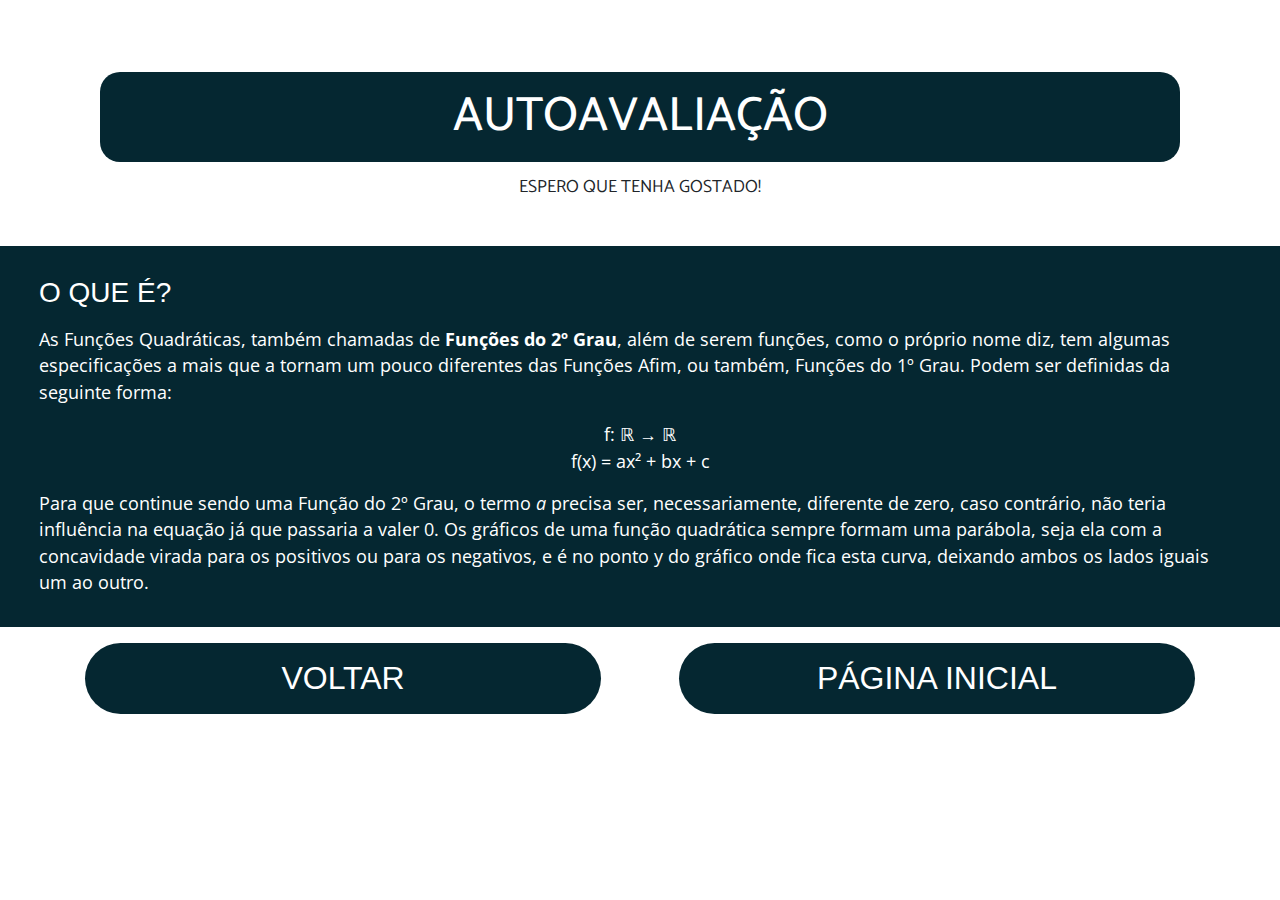
==== autoavaliacao.html @ 24d91ac8 "Versão Semi-Final" ====
<!DOCTYPE html>

<head>
    <meta charset="UTF-8" />
    <meta name="viewport" content="width=device-width, initial-scale=1.0" />
    <meta http-equiv="X-UA-Compatible" content="ie=edge" />
    <title>Portfolio - 2º Ciclo</title>
    <link type="text/css" rel="stylesheet" href="css/styles.css" />
    <link rel="preconnect" href="https://fonts.gstatic.com">
    <link href="https://fonts.googleapis.com/css2?family=Catamaran:wght@800&display=swap" rel="stylesheet">
    <link rel="stylesheet" href="bootstrap/css/bootstrap.min.css">
    <script src="bootstrap/js/bootstrap.min.js"></script>
    <link rel="stylesheet" href="css/fontawesome-free-5.15.3-web/css/all.min.css">
    <link rel="preconnect" href="https://fonts.gstatic.com">
    <link href="https://fonts.googleapis.com/css2?family=Open+Sans&display=swap" rel="stylesheet">
</head>

<body>

    <div class="container-fluid p-0">
        <div class="row mt-5">
            <div class="container">
                <div class="col mx-auto text-center">
                    <h2 class="titulo py-3 mt-4">AUTOAVALIAÇÃO</h2>
                </div>
            </div>
        </div>
        <div class="row">
            <div class="col mx-auto text-center center">
                <div class="container">
                    <p id="turma" class="bg-white px-2">ESPERO QUE TENHA GOSTADO!</p>
                </div>
            </div>
        </div>
    </div>
    <br>
    
     <!--O QUE É??!-->
    <div class="row">
        <div class="container-fluid">
            <div class="secao1 px-4 py-3">
                <div class=" col-lg-12">
                    <h3>O QUE É?</h3>

                    <p>As Funções Quadráticas, também chamadas de <b>Funções do 2º Grau</b>, além de serem funções, como o próprio nome diz, tem algumas especificações a mais que a tornam um pouco diferentes das Funções Afim, ou também, Funções do 1º Grau. Podem ser definidas da seguinte forma:</p>
                    <center>
                        <p>f: ℝ → ℝ<br>f(x) = ax² + bx + c</p>
                    </center>
                    <p>Para que continue sendo uma Função do 2º Grau, o termo <i>a</i> precisa ser, necessariamente, diferente de zero, caso contrário, não teria influência na equação já que passaria a valer 0. Os gráficos de uma função quadrática sempre formam uma parábola, seja ela com a concavidade virada para os positivos ou para os negativos, e é no ponto y do gráfico onde fica esta curva, deixando ambos os lados iguais um ao outro.</p>
                </div>
            </div>
        </div>
    </div>
   
    <div class="row center text-center">
        <div class="mt-3 mb-4 mx-4 col-lg-5 col-md-6 col-sm-6">
            <h2 class="botao "><a href="cont2.html" style="color: white">VOLTAR</a></h2>
        </div>
        <div class="mt-3 mx-4 mb-4 col-lg-5 col-md-6 col-sm-6">
            <h2 class="botao "><a href="index.html" style="color: white">PÁGINA INICIAL</a></h2>
        </div>
    </div>
</body>
<footer>

</footer>
---- css/styles.css ----
body {
    font-family: 'Open Sans', sans-serif;
}

p {
    font-family: 'Open Sans', sans-serif;
    font-size: 110%;

}

.cont {
    background-color: #052731;
    padding: 1em;
    align-content: center;
    justify-content: center;
}

.titulo {
    color: white;
    font-size: 3em;
    font-family: "Catamaran", sans-serif;
    background-color: #052731;
    border-radius: 20px;
}

.imagem {
    width: 80%;
    height: 80%;
}

.formas {
    border: solid 3px white;
    padding-bottom: 10px;
    padding-top: 10px;
    padding-left: 10px;
    padding-right: 20px;
}

.formas2 {
    border: solid 3px #052731;
    padding-bottom: 10px;
    padding-top: 10px;
    padding-left: 10px;
    padding-right: 20px;
}

.center {
    display: flex;
    justify-content: center;
    align-items: center;
}

h3 {
    padding-bottom: 0.3em;
    padding-top: 0.5em;
}

.bolinha {
    color: #052731;
    background-color: white;
    padding: 0.5em;
    border-radius: 2em;
}

.bolinha:hover {
    color: #052731;
    background-color: #4f7b88;
    padding: 0.5em;
    border-radius: 2em;
}

.botao {
    color: white;
    background-color: #052731;
    padding: 0.5em;
    border-radius: 2em;
}

#bloco {
    border: 10px solid black;
    width: 10%;
    height: 5%;
}

.secao1 {
    color: white;
    background-color: #052731;
}

.secao2 {
    color: #052731;
    background-color: white;
}

#turma {
    padding: 5px;
    font-family: "Catamaran", sans-serif;
    border-radius: 20px;
}

.contI {
    padding: 20px 150px;

}

.lista {
    font-size: 95%;
}
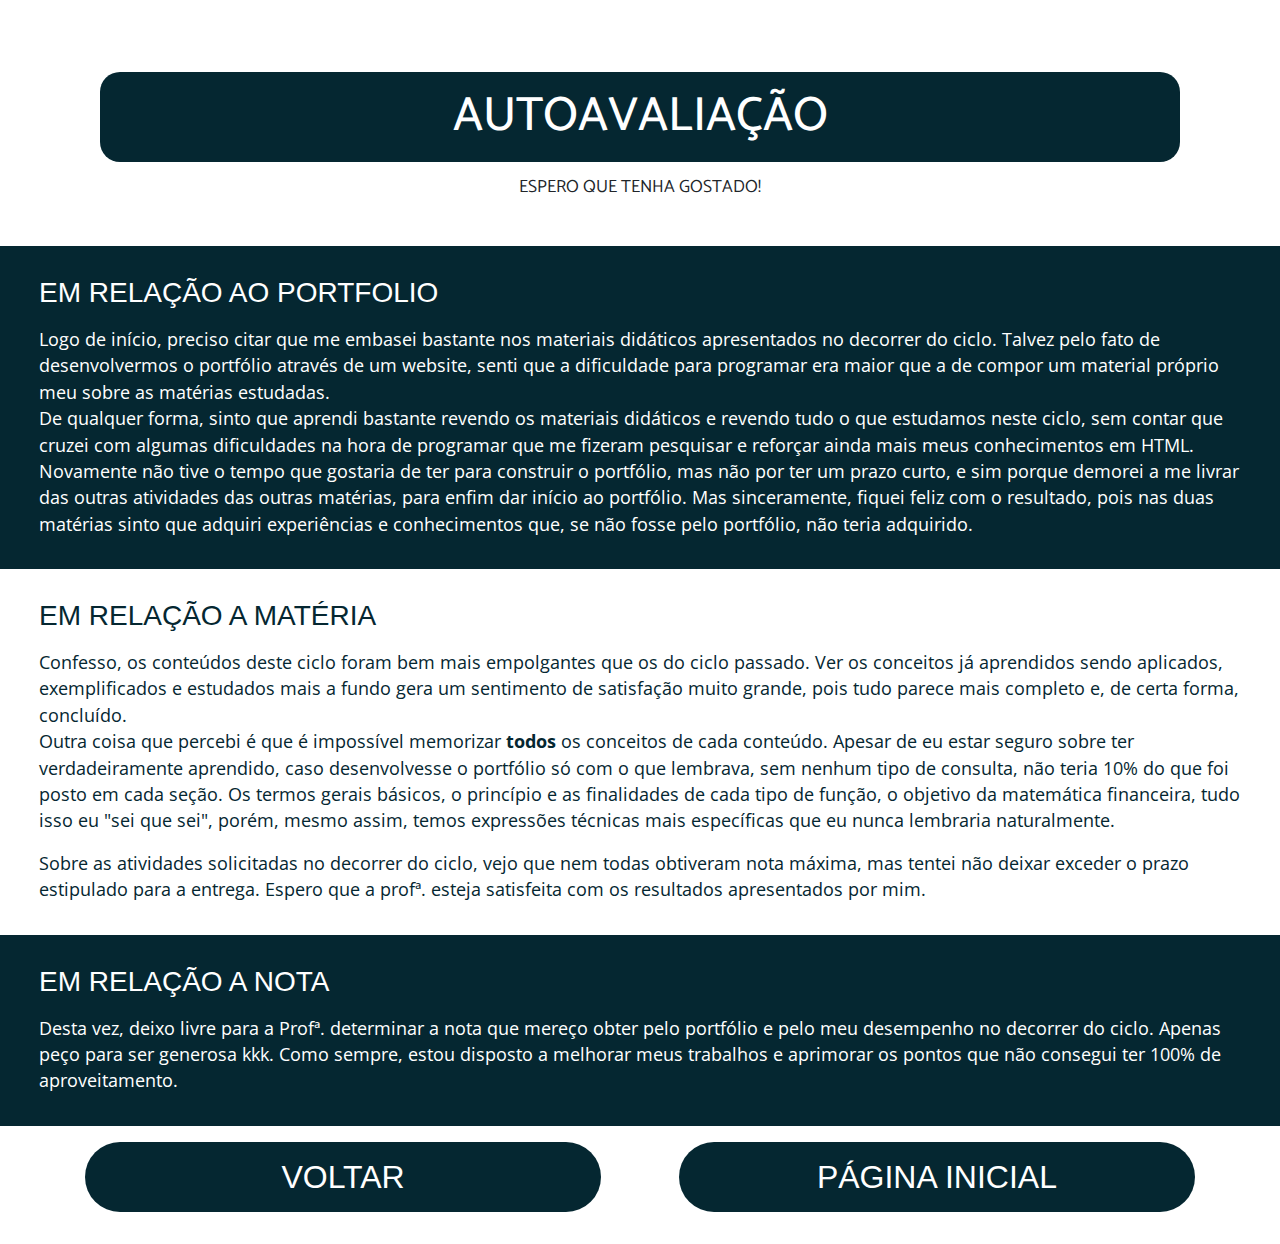
==== commit 28ae8424: "Versão Final Arrumada" ====
--- a/autoavaliacao.html
+++ b/autoavaliacao.html
@@ -40,13 +40,34 @@
         <div class="container-fluid">
             <div class="secao1 px-4 py-3">
                 <div class=" col-lg-12">
-                    <h3>O QUE É?</h3>
+                    <h3>EM RELAÇÃO AO PORTFOLIO</h3>
 
-                    <p>As Funções Quadráticas, também chamadas de <b>Funções do 2º Grau</b>, além de serem funções, como o próprio nome diz, tem algumas especificações a mais que a tornam um pouco diferentes das Funções Afim, ou também, Funções do 1º Grau. Podem ser definidas da seguinte forma:</p>
-                    <center>
-                        <p>f: ℝ → ℝ<br>f(x) = ax² + bx + c</p>
-                    </center>
-                    <p>Para que continue sendo uma Função do 2º Grau, o termo <i>a</i> precisa ser, necessariamente, diferente de zero, caso contrário, não teria influência na equação já que passaria a valer 0. Os gráficos de uma função quadrática sempre formam uma parábola, seja ela com a concavidade virada para os positivos ou para os negativos, e é no ponto y do gráfico onde fica esta curva, deixando ambos os lados iguais um ao outro.</p>
+                    <p>Logo de início, preciso citar que me embasei bastante nos materiais didáticos apresentados no decorrer do ciclo. Talvez pelo fato de desenvolvermos o portfólio através de um website, senti que a dificuldade para programar era maior que a de compor um material próprio meu sobre as matérias estudadas.<br>De qualquer forma, sinto que aprendi bastante revendo os materiais didáticos e revendo tudo o que estudamos neste ciclo, sem contar que cruzei com algumas dificuldades na hora de programar que me fizeram pesquisar e reforçar ainda mais meus conhecimentos em HTML.<br>Novamente não tive o tempo que gostaria de ter para construir o portfólio, mas não por ter um prazo curto, e sim porque demorei a me livrar das outras atividades das outras matérias, para enfim dar início ao portfólio. Mas sinceramente, fiquei feliz com o resultado, pois nas duas matérias sinto que adquiri experiências e conhecimentos que, se não fosse pelo portfólio, não teria adquirido.</p>
+                </div>
+            </div>
+        </div>
+    </div>
+    <div class="row">
+        <div class="container-fluid">
+            <div class="secao2 px-4 py-3">
+                <div class=" col-lg-12">
+                    <h3>EM RELAÇÃO A MATÉRIA</h3>
+
+                    <p>Confesso, os conteúdos deste ciclo foram bem mais empolgantes que os do ciclo passado. Ver os conceitos já aprendidos sendo aplicados, exemplificados e estudados mais a fundo gera um sentimento de satisfação muito grande, pois tudo parece mais completo e, de certa forma, concluído.<br>Outra coisa que percebi é que é impossível memorizar <b>todos</b> os conceitos de cada conteúdo. Apesar de eu estar seguro sobre ter verdadeiramente aprendido, caso desenvolvesse o portfólio só com o que lembrava, sem nenhum tipo de consulta, não teria 10% do que foi posto em cada seção. Os termos gerais básicos, o princípio e as finalidades de cada tipo de função, o objetivo da matemática financeira, tudo isso eu "sei que sei", porém, mesmo assim, temos expressões técnicas mais específicas que eu nunca lembraria naturalmente.</p>
+                    <p>Sobre as atividades solicitadas no decorrer do ciclo, vejo que nem todas obtiveram nota máxima, mas tentei não deixar exceder o prazo estipulado para a entrega. Espero que a profª. esteja satisfeita com os resultados apresentados por mim.</p>
+                    
+                </div>
+            </div>
+        </div>
+    </div>
+    <div class="row">
+        <div class="container-fluid">
+            <div class="secao1 px-4 py-3">
+                <div class=" col-lg-12">
+                    <h3>EM RELAÇÃO A NOTA</h3>
+
+                    <p>Desta vez, deixo livre para a Profª. determinar a nota que mereço obter pelo portfólio e pelo meu desempenho no decorrer do ciclo. Apenas peço para ser generosa kkk. Como sempre, estou disposto a melhorar meus trabalhos e aprimorar os pontos que não consegui ter 100% de aproveitamento.</p>
+                    
                 </div>
             </div>
         </div>
